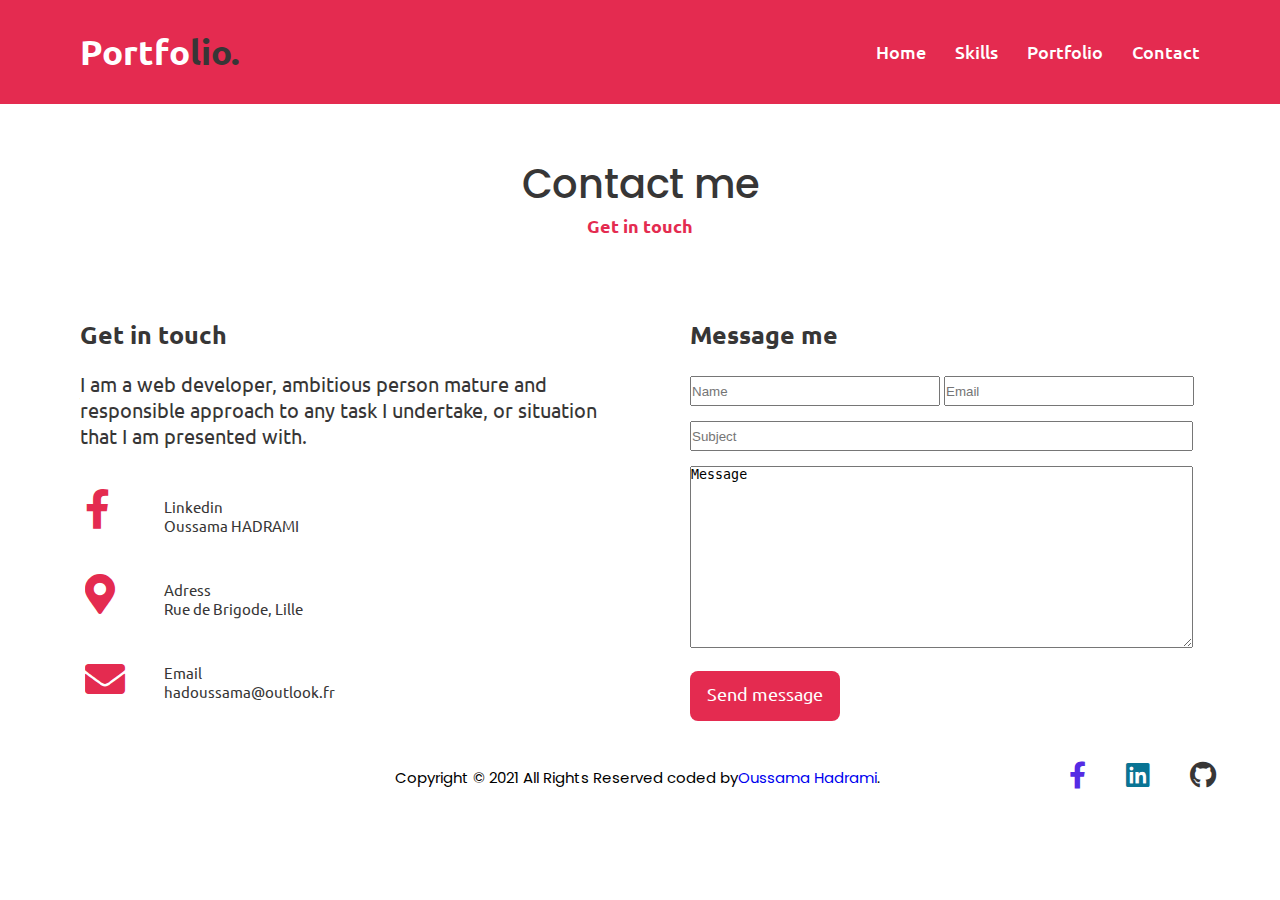
==== contact.html @ 5d535968 "Add files via upload" ====
<!DOCTYPE html>
<html lang="en">
<head>
    <meta charset="UTF-8">
    <meta name="viewport" content="width=device-width, initial-scale=1.0">
    <title>Portfolio Oussama Hadrami</title>
    <link rel="stylesheet" href="styles/styles4.css">
    <link rel="stylesheet" href="https://cdnjs.cloudflare.com/ajax/libs/font-awesome/5.12.1/css/all.min.css">
    <link rel="stylesheet" href="https://cdnjs.cloudflare.com/ajax/libs/animate.css/4.1.1/animate.min.css"/>
</head>
<body>
    <nav class="navbar">
        <div class="max-width">
            <div class="logo"><a href="#">Portfo<span>lio.</span></a></div>
            <ul class="menu">
                <li><a href="index.html">Home</a></li>
                <li><a href="skills.html">Skills</a></li>
                <li><a href="project.html">Portfolio</a></li>
                <li><a href="contact.html">Contact</a></li>
            </ul>
        </div>
    </nav>
    <!--My contact section start-->
    <section class="contact" id="contact">
        <div class="max-width">
            <h2 class="title">Contact me</h2>
            <h3 class="title2">Get in touch</h3>
            <div class="main_content">
                <div class="composition">
                    <div class="collumn-1">
                        <h3>Get in touch</h3>
                        <div class="text">I am a web developer, ambitious person mature and<br>
                            responsible approach to any task I undertake, or situation<br>
                            that I am presented with.</div>
                            <div class="icons">
                                <ul class="links">
                                    <li>
                                        <a href="https://www.facebook.com/profile.php?id=100008936656026">
                                            <i class="fab fa-facebook-f"></i></a>
                                    </li>
                                    <li>
                                        <a href="https://www.google.com/maps/place/Rue+de+Brigode,+59000+Lille/@50.6199291,3.0334046,14.05z/data=!4m5!3m4!1s0x47c2d5714af89ac3:0xc131413a3ef0009f!8m2!3d50.625077!4d3.043749?hl=fr">
                                            <i class="fas fa-map-marker-alt"></i>
                                    </li>
                                    <li>
                                        <a href="https://mail.google.com/mail/u/1/#inbox">
                                            <i class="fas fa-envelope"></i></a>
                                    </li>
                                
                                </ul>
                                <div class="text-2">
                                    <p>Linkedin<br>Oussama HADRAMI</p>
                                    <p>Adress<br>Rue de Brigode, Lille</p>
                                    <p>Email<br>hadoussama@outlook.fr</p>
                                </div> 
                            </div>
                </div>
                <div class="collumn-2">
                    <h3>Message me</h3>
                    <div class="regform">
                        <form action="#" method="post">
                            <div class="name-and-mail">
                                <input type="text" name="Name" placeholder="Name">
                                <input type="email" name="Email" placeholder="Email">
                            </div>
                            <div class="Subject">
                                <input type="text" name="Subject" placeholder="Subject">
                            </div>
                            
                            <div class="text-area">
                                <textarea rows="12" cols="20">Message</textarea>
                            </div>
                                <a href="https://mail.google.com/mail/u/1/#inbox"><div class="button">Send message</div></a>
                        </form>
                    </div>
                </div>
            </div>
        </div>
        </div>
        <footer>
            <p class="attribution">
                Copyright © 2021 All Rights Reserved coded by <a href="https://github.com/omarhad" target="_blank">  Oussama Hadrami</a>.
              </p>
              <ul class="links">
                <li>
                    <a href="https://www.facebook.com/profile.php?id=100008936656026">
                        <i class="fab fa-facebook-f"></i></a>
                </li>
                <li>
                    <a href="https://www.linkedin.com/in/oussama-hadrami-090075107/">
                        <i class="fab fa-linkedin"></i></a>
                </li>
                <li>
                    <a href="https://github.com/omarhad">
                        <i class="fab fa-github"></i></a>
                </li>
            
            </ul> 
    
        </footer>
            
    </section>
</body>
</html>
---- styles/styles4.css ----
@import url('https://fonts.googleapis.com/css2?family=Poppins:wght@400;500;600;700&family=Ubuntu:wght@400;500;700&display=swap');
/* width */
::-webkit-scrollbar {
    width: 15px;
  }
  
  /* Track */
  ::-webkit-scrollbar-track {
    box-shadow: inset 0 0 3.5px grey; 
    border-radius: 7px;
  }
   
  /* Handle */
  ::-webkit-scrollbar-thumb {
    background: rgba(212, 207, 208, 0.25); 
    border-radius: 7px;
  }
  
  /* Handle on hover */
  ::-webkit-scrollbar-thumb:hover {
    background: #E42B50; 
  }
*{
    
    margin: 0;
    padding: 0;
    box-sizing: border-box;
    text-decoration: none;
    
}

 .max-width{
     max-width: 1300px;
     padding: 0 80px;
     margin: auto;
 }   
.navbar{
    
    width: 100%;
    padding: 30px 0;
    background: #E42B50;
    font-family: 'Ubuntu', sans-serif;
}
.navbar .max-width{
    display: flex;
    align-items: center;
    justify-content: space-between;

}
.navbar .logo a{
    font-size: 35px;
    font-weight: 600;
    color:#ffff;
}
.navbar .logo a span{
    color: #373636;

}
.navbar .menu li{
    list-style: none;
    display: inline-block;
}
.navbar .menu li a{
    color: #ffff;
    font-size: 18px;
    font-weight: 500;
    margin-left: 25px
    
}
.navbar .menu li a:hover{
    color: #373636;
}
.title{
    display: flex;
    justify-content: center;
    padding-top: 50px;
    color: #373636;
    font-family: 'Poppins', sans-serif;
    font-weight: 500;
    font-size: 40px;
}
.title2{
    display: flex;
    justify-content: center;
    color: #E42B50;
    font-family:'Ubuntu', sans-serif;
    font-size: 18px;  
}
.composition{
    display: grid;
    grid-template-columns: 50% 50%;
    margin-top: 80px;
}
.collumn-1{
    font-family:'Ubuntu', sans-serif;
    color: #373636;
}
.collumn-1 h3{
    font-size: 25px;
    font-weight: 600;
}
.collumn-1 .text{
    font-size: 20px;
    margin-top: 20px;
}
.icons{
    display: grid;
    grid-template-columns: 15% 85%;
    
}
.links{
    list-style: none;
}
.links i{
    font-size: 40px;
    padding: 5px;
    margin-top: 35px;
    color: #E42B50;
    
    
}
.icons .text-2{
    margin-top: 3px;
    font-size: 15px;
    color: #373636;
}
.icons .text-2 p{
    padding-top: 45px;
}
.collumn-2{
    font-family:'Ubuntu', sans-serif;
    color: #373636;
    margin-left: 50px;
}
    
.collumn-2 h3{
    font-size: 25px;
    font-weight: 600;
}
.regform{
    margin-top: 25px;
}
.name-and-mail input{
    width: 250px;
    height: 30px;
}
.Subject input{
    width: 503px;
    height: 30px;
    margin-top: 15px;
}
.text-area textarea{
    width: 503px;
    margin-top: 15px;
}
.button { 
    background-color: #E42B50;
    border-radius: 8px;
    width: 150px;
    height: 50px;
    margin-top: 20px;

}
.button {
    font-size: 18px;
    text-align: center;
    padding-top: 12px;
    color: #ffff;
}
.regform a .button:hover{
    background-color: #666666;
}
.collumn-1 .links i:hover{
    color: #666666;
}
footer{
    display: grid;
    grid-template-columns: 100%;
    grid-template-columns: 80% 20%;
    font-family:'Ubuntu', sans-serif;
    
}

footer .attribution{
    font-family: 'Poppins', sans-serif;
    font-size: 15px;
    display: flex;
    justify-content: center;
    margin-left: 250px;
    margin-top: 45px;
}
footer .links{
    display: inline-flex;
    justify-content: center;
    list-style-type: none;
    margin-right: 50px;
    margin-bottom: 40px;
}
footer .links a{
    padding-left: 30px;
      
}
footer a:hover{
    color: #E42B50;
}
footer .links .fa-facebook-f{
    color: #552BE4;
    font-size: 27px;
}
footer .links .fa-linkedin{
    color: #097494;
    font-size: 27px;

}
footer .links .fa-github{
    color: #373636;
    font-size: 27px;
}
@media (max-width: 890px){
    .max-width{
        padding: 0 30px;
    }
    .navbar .menu{
        position: fixed;
        height: 32vh;
        width: 20%;
        left: 80%;
        top: 0;
        background: #373636;
        border-radius: 6px ;
        box-shadow: 0px 0px 10px 1px rgb(131, 128, 128);
        
    }
    .navbar .menu li{
        display: block;
    }
    .navbar .menu li a{
        display: inline-block;
        margin: 17px 35%;
        font-size: 20px;
        color: white;
    }
    .navbar .menu li a:hover{
        color: #E42B50; 
    }
    .composition{
        display: grid;
        grid-template-columns: 100%;
        margin-top: 100px;
        margin-left: 100px;
    }
    .collumn-2{
        margin-top: 70px;
        margin-left: 0px;
    }
    footer .attribution{
        font-size: 12px;
        margin-left: 150px;

    }

}
@media (max-width: 490px){
    .max-width{
        padding: 0 20px;
    }
    .title{
        font-size: 30px;
    }
    .title2{
        font-size: 13px;   
    }
    
    .navbar .menu li{
        display: block;
    }
    .navbar .menu li a{
        display: inline-block;
        margin: 17px 20%;
        font-size: 17px;
        color: white;
    }
    .navbar .menu li a:hover{
        color: #E42B50; 
    }
    .composition{
        display: grid;
        grid-template-columns: 100%;
        margin-top: 60px;
        margin-left: 30px;
    }
    .name-and-mail input{
        width: 400px;
        height: 30px;
        margin-top: 15px;
    }
    .Subject input{
        width: 400px;
        margin-top: 15px;
    }
    .text-area textarea{
        width: 400px;
        margin-top: 15px;
    }
    footer{
        display: grid;
        grid-template-columns: 100%;
        margin-top: 5px;
        
    }
    
    footer .attribution{
        font-size: 12px;
        margin-left: 0;
    }
    footer .links{
        margin-top: 0px;
        margin-right: 50px;
         
    }
}
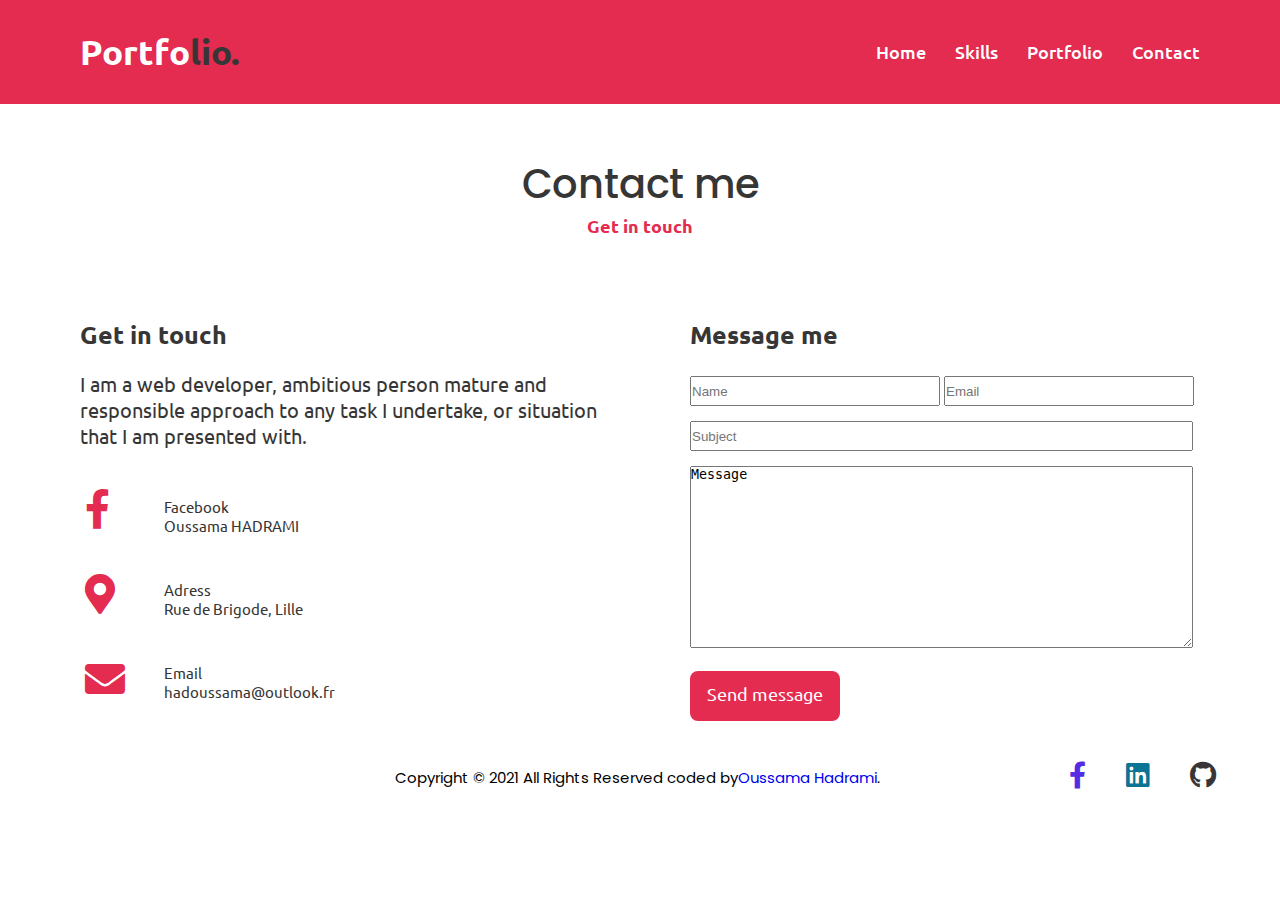
==== commit a003de02: "Update contact.html" ====
--- a/contact.html
+++ b/contact.html
@@ -49,7 +49,7 @@
                                 
                                 </ul>
                                 <div class="text-2">
-                                    <p>Linkedin<br>Oussama HADRAMI</p>
+                                    <p>Facebook<br>Oussama HADRAMI</p>
                                     <p>Adress<br>Rue de Brigode, Lille</p>
                                     <p>Email<br>hadoussama@outlook.fr</p>
                                 </div> 
@@ -79,7 +79,7 @@
         </div>
         <footer>
             <p class="attribution">
-                Copyright © 2021 All Rights Reserved coded by <a href="https://github.com/omarhad" target="_blank">  Oussama Hadrami</a>.
+                Copyright © 2021 All Rights Reserved coded by <a href="https://github.com/hadoussama" target="_blank">  Oussama Hadrami</a>.
               </p>
               <ul class="links">
                 <li>
@@ -91,7 +91,7 @@
                         <i class="fab fa-linkedin"></i></a>
                 </li>
                 <li>
-                    <a href="https://github.com/omarhad">
+                    <a href="https://github.com/hadoussama">
                         <i class="fab fa-github"></i></a>
                 </li>
             
@@ -101,4 +101,4 @@
             
     </section>
 </body>
-</html>+</html>
